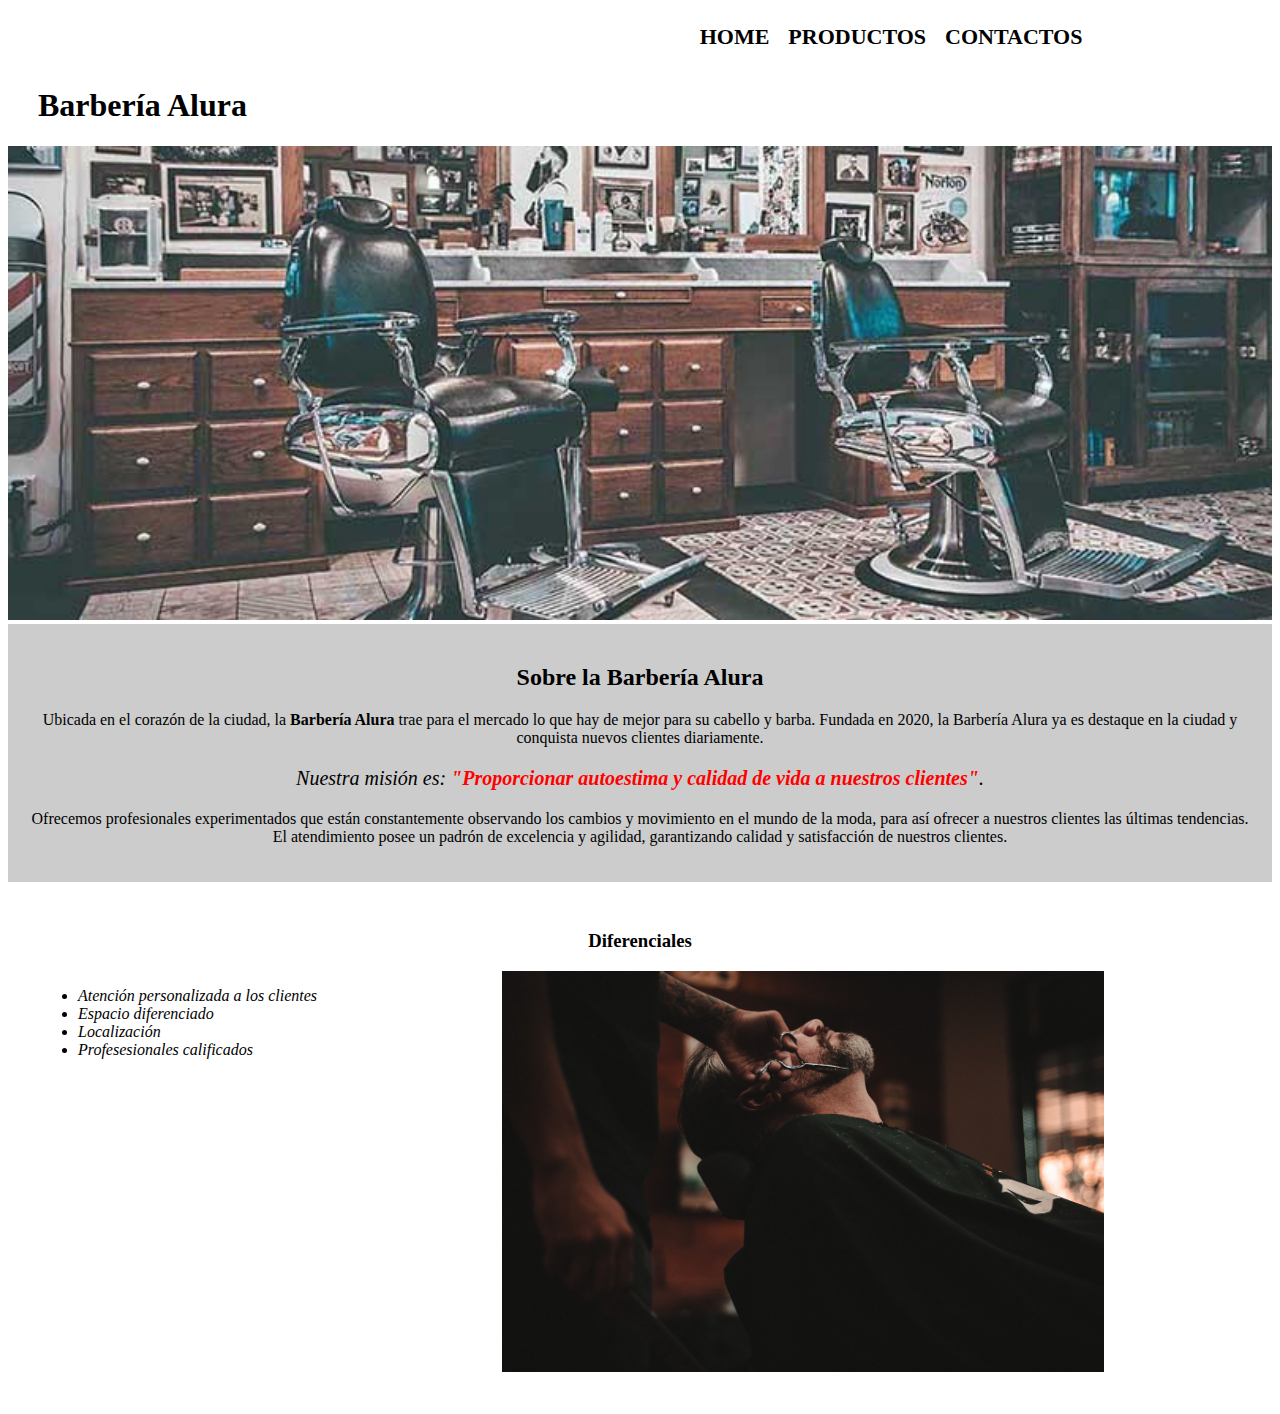
==== index.html @ 13cc8797 "Inicio del proyecto" ====
<!DOCTYPE html>

<html lang="es">
    
    <head>

        <meta charset="UTF-8"> 
        <title>Barbería Alura</title>
        <link rel="stylesheet" href="style-index.css">
    
    </head>

    <body>
        <nav> 
        <ul>
            <li><a href="index.html">Home</a></li>
            <li><a href="producots.html">Productos</a></li>
            <li><a href="contactos.html">Contactos</a></li>
        </ul>  
    </nav> 
        <header>
            <h1 class="titulo-principal">Barbería Alura</h1>
        </header>

        <img id="banner" src="banner/banner.jpg">
        
        <div class="principal">

            <h2 class="titulo-centralizado">Sobre la Barbería Alura</h2>

            <p>Ubicada en el corazón de la ciudad, la <strong>Barbería Alura</strong> trae para el mercado lo que hay de mejor para su cabello y barba. Fundada en 2020, la Barbería Alura ya es destaque en la ciudad y conquista nuevos clientes diariamente.</p>

            <p id="mision"><em>Nuestra misión es: <strong>"Proporcionar autoestima y calidad de vida a nuestros clientes"</strong>.</em></p>

            <p>Ofrecemos profesionales experimentados que están constantemente observando los cambios y movimiento en el mundo de la moda, para así ofrecer a nuestros clientes las últimas tendencias. El atendimiento posee un padrón de excelencia y agilidad, garantizando calidad y satisfacción de nuestros clientes.</p> 

        </div>

        <div class="diferenciales">

            <h3 class="titulo-centralizado">Diferenciales</h3>
        
            <ul>
                <li class="items">Atención personalizada a los clientes</li>
                <li class="items">Espacio diferenciado</li>
                <li class="items">Localización</li>
                <li class="items">Profesesionales calificados</li>
            </ul>

            <img src="diferenciales/diferenciales.jpg" class="imagenDiferenciales">

        </div>
        
        
    </body>
</html>
---- style-index.css ----
.titulo-principal{
    padding-left: 30px;
}

#banner{
    width:100%;
}

.principal{
    background: #CCCCCC;
    padding: 20px;
}

.titulo-centralizado{
    text-align: center;
}

p{
    text-align: center;
}

em strong{
    color:red;
}

#mision{
    font-size: 20px;
}

.diferenciales{
    background: #FFFFFF;
    padding: 30px;
}

.items{
    font-style: italic;
}

ul {
    display: inline-block;
    vertical-align: top;
    margin-right: 15%;
    padding: -34px;
}

.imagenDiferenciales{
    width: 50%;
}

nav {
    top: 110px;
    right: 0;
    display: flex;
    flex-direction: row-reverse;
}

nav li{
    display: inline;
    margin: 0 0 0 15px;
}

nav a{
    text-transform: uppercase;
    color: black;
    font-weight: bold;
    font-size: 22px;
    text-decoration: none;

}

nav a:hover{
    color: #c78c19;
    text-decoration: underline;
}
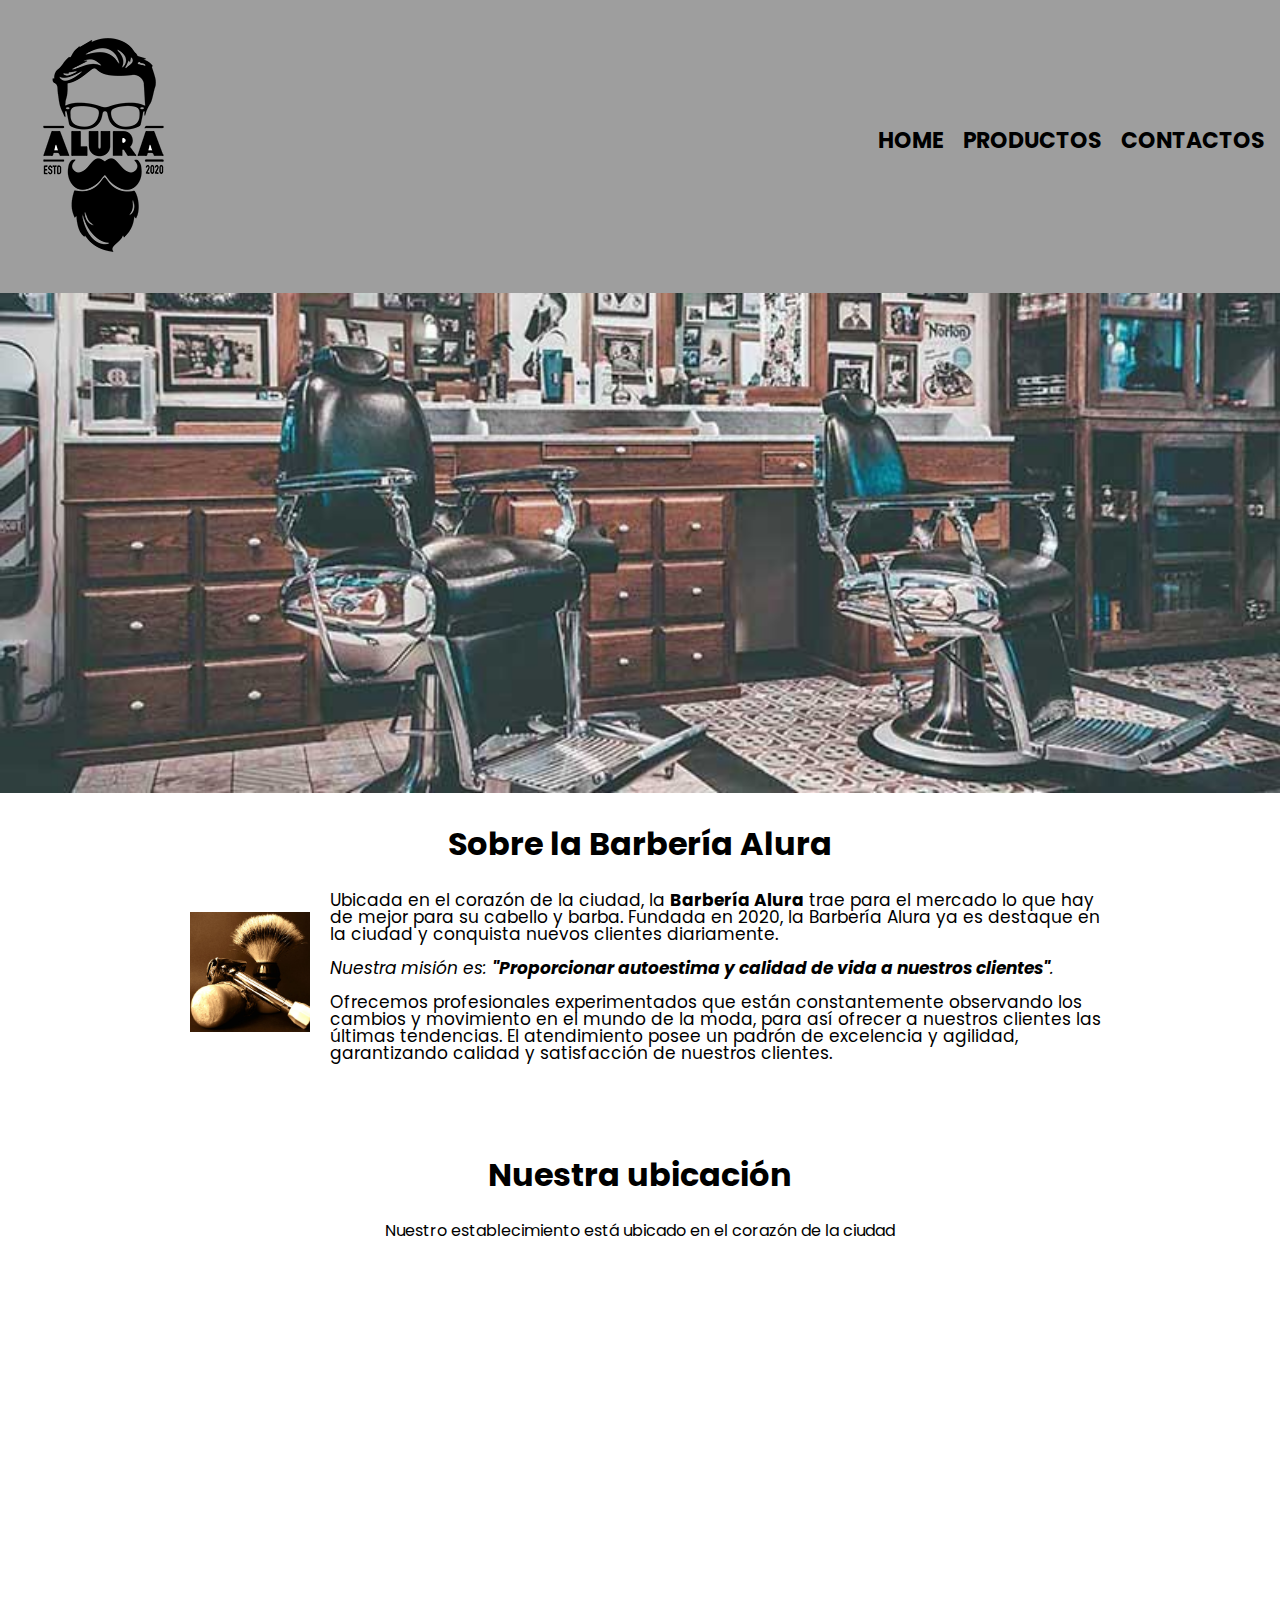
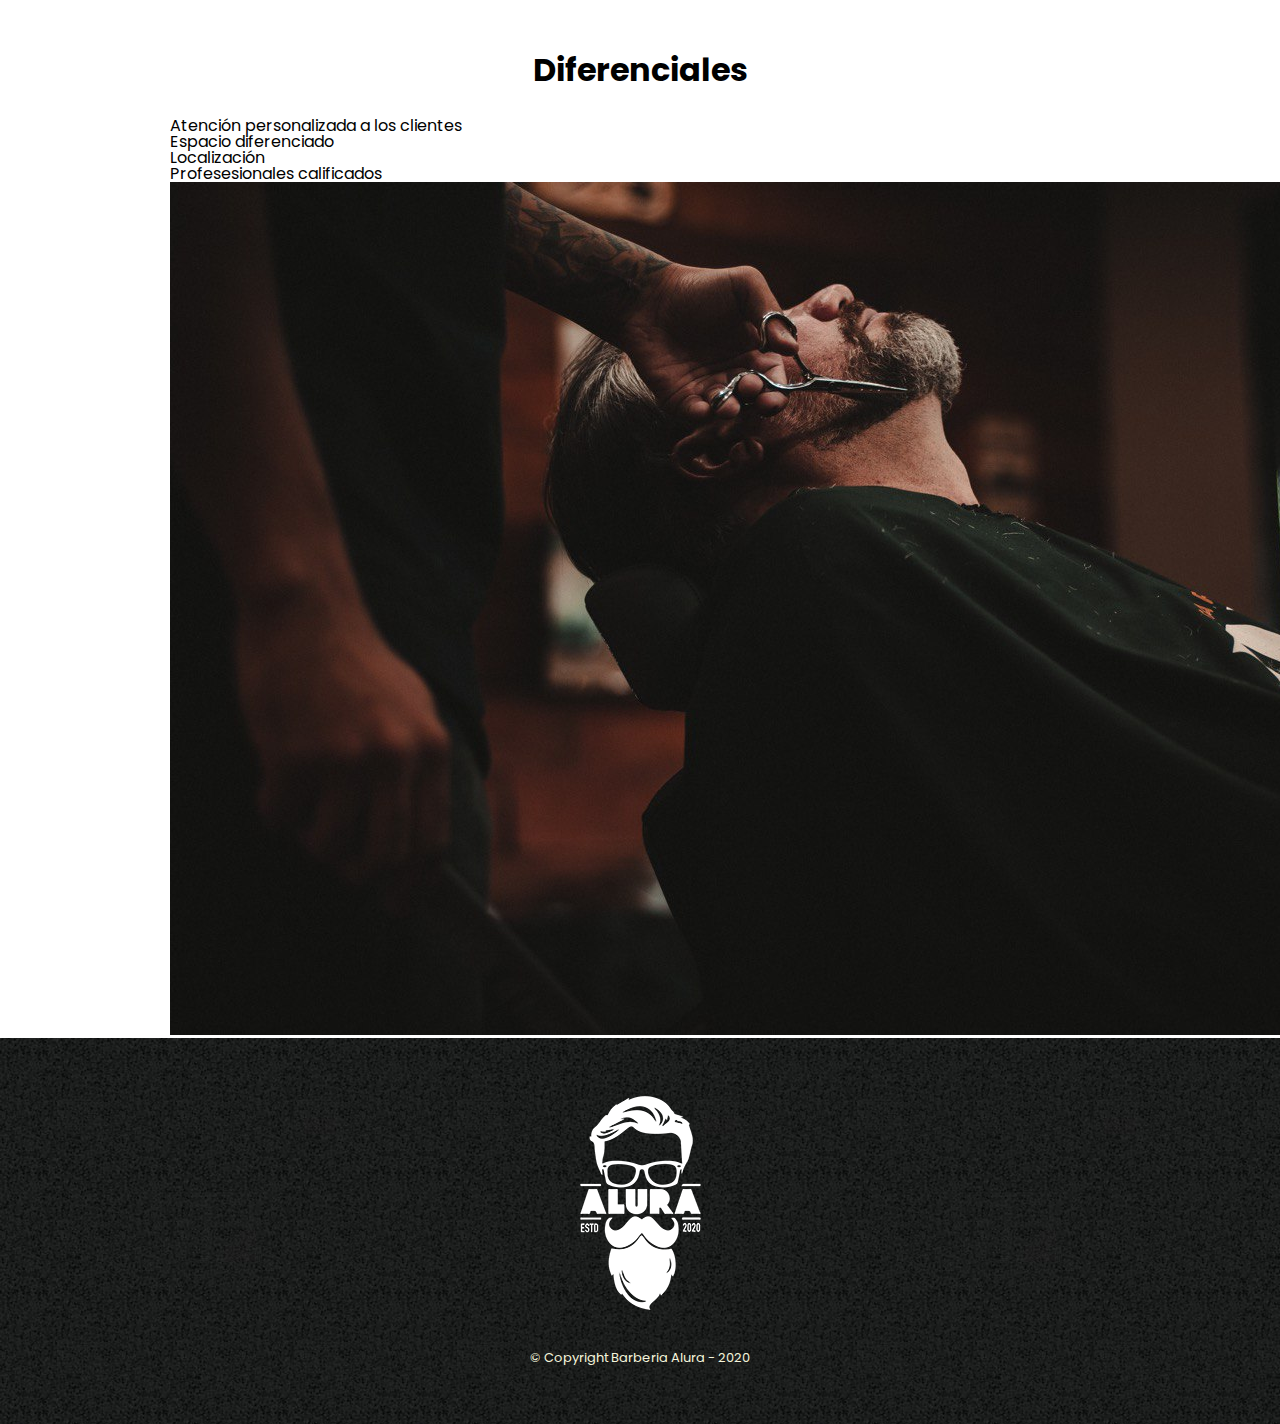
==== commit 87826966: "Importacion de mapa y correcion css pagina home" ====
--- a/index.html
+++ b/index.html
@@ -6,51 +6,72 @@
 
         <meta charset="UTF-8"> 
         <title>Barbería Alura</title>
-        <link rel="stylesheet" href="style-index.css">
+        <link rel="stylesheet" href="reset.css">
+        <link rel="stylesheet" href="style-productos.css">
+        <link rel="preconnect" href="https://fonts.googleapis.com">
+        <link rel="preconnect" href="https://fonts.gstatic.com" crossorigin>
+        <link href="https://fonts.googleapis.com/css2?family=Oswald:wght@300&family=Poppins:wght@300&display=swap" rel="stylesheet">
+
     
     </head>
 
     <body>
-        <nav> 
-        <ul>
-            <li><a href="index.html">Home</a></li>
-            <li><a href="producots.html">Productos</a></li>
-            <li><a href="contactos.html">Contactos</a></li>
-        </ul>  
-    </nav> 
-        <header>
-            <h1 class="titulo-principal">Barbería Alura</h1>
-        </header>
 
-        <img id="banner" src="banner/banner.jpg">
+    <header>
+        <div class="caja">
+            <h1><img src="Imagenes/logo.png"></h1>
+            <nav>
+                <ul>
+                    <li><a href="index.html">Home</a></li>
+                    <li><a href="producots.html">Productos</a></li>
+                    <li><a href="contactos.html">Contactos</a></li>
+                </ul>  
+            </nav> 
+        </div>
         
-        <div class="principal">
+        
+    </header>
 
-            <h2 class="titulo-centralizado">Sobre la Barbería Alura</h2>
+        <img class="banner" src="banner/banner.jpg" alt="Imagen del banner">
+        
+    <main>
+        <section class="principal">
+        <h2 class="titulo-principal">Sobre la Barbería Alura</h2>
 
+            <img class="utencilios" src="Imagenes/utensilios.jpg" alt="Utencilios" >
+    
             <p>Ubicada en el corazón de la ciudad, la <strong>Barbería Alura</strong> trae para el mercado lo que hay de mejor para su cabello y barba. Fundada en 2020, la Barbería Alura ya es destaque en la ciudad y conquista nuevos clientes diariamente.</p>
+    
+            <p id="mision"><em>Nuestra misión es: <strong>"Proporcionar autoestima y calidad de vida a nuestros clientes"</strong>.</em></p>
+    
+            <p>Ofrecemos profesionales experimentados que están constantemente observando los cambios y movimiento en el mundo de la moda, para así ofrecer a nuestros clientes las últimas tendencias. El atendimiento posee un padrón de excelencia y agilidad, garantizando calidad y satisfacción de nuestros clientes.</p> 
+    
+        </section>
 
-            <p id="mision"><em>Nuestra misión es: <strong>"Proporcionar autoestima y calidad de vida a nuestros clientes"</strong>.</em></p>
-
-            <p>Ofrecemos profesionales experimentados que están constantemente observando los cambios y movimiento en el mundo de la moda, para así ofrecer a nuestros clientes las últimas tendencias. El atendimiento posee un padrón de excelencia y agilidad, garantizando calidad y satisfacción de nuestros clientes.</p> 
-
-        </div>
-
-        <div class="diferenciales">
-
-            <h3 class="titulo-centralizado">Diferenciales</h3>
-        
+        <section class="mapa">
+            <h3 class="titulo-principal">Nuestra ubicación</h3>
+            <p>Nuestro establecimiento está ubicado en el corazón de la ciudad </p>
+            <iframe src="https://www.google.com/maps/embed?pb=!1m18!1m12!1m3!1d3976.428511700349!2d-74.052871725083!3d4.695369641703875!2m3!1f0!2f0!3f0!3m2!1i1024!2i768!4f13.1!3m3!1m2!1s0x8e3f9b6ced6bdf45%3A0x93160de6f09a8cbb!2sCFMOTO%20BOGOT%C3%81%20NORTE!5e0!3m2!1ses!2sco!4v1684341090723!5m2!1ses!2sco" width="100%" height="300" style="border:0;" allowfullscreen="" loading="lazy" referrerpolicy="no-referrer-when-downgrade"></iframe>
+        </section>
+    
+        <section class="diferenciales">
+    
+            <h3 class="titulo-principal">Diferenciales</h3>
+            
             <ul>
                 <li class="items">Atención personalizada a los clientes</li>
                 <li class="items">Espacio diferenciado</li>
                 <li class="items">Localización</li>
                 <li class="items">Profesesionales calificados</li>
             </ul>
+    
+            <img src="diferenciales/diferenciales.jpg" class="  " alt="imagen de las diferenciales">
+        </section>
+    </main>
 
-            <img src="diferenciales/diferenciales.jpg" class="imagenDiferenciales">
-
-        </div>
-        
-        
+    <footer>
+        <img src="Imagenes/logo-blanco.png">
+        <p class="copyright">&copy Copyright Barberia Alura - 2020</p>
+    </footer>
     </body>
 </html>--- a/style-productos.css
+++ b/style-productos.css
@@ -0,0 +1,188 @@
+body{
+    font-family: 'Oswald', sans-serif;
+    font-family: 'Poppins', sans-serif;
+}
+
+header{
+    background-color: rgb(158, 158, 158);
+    padding: 20px 0;
+} 
+
+.caja{
+    position: relative;
+    width: 1250px;
+    margin: 0px auto;
+}
+
+nav{
+    position: absolute;
+    top: 110px;
+    right: 0;
+}
+
+nav li{
+    display: inline;
+    margin: 0 0 0 15px;
+}
+
+nav a{
+    text-transform: uppercase;
+    color: black;
+    font-weight: bold;
+    font-size: 22px;
+    text-decoration: none;
+
+}
+
+nav a:hover{
+    color: #c78c19;
+    text-decoration: underline;
+}
+.productos{
+    width: 940px;
+    margin: 0 auto;
+    padding: 50px;
+}
+
+.productos li {
+    display: inline-block;
+    text-align: center;
+    width: 30%;
+    vertical-align: top;
+    margin: 0 1.5%;
+    padding: 30px 20px;
+    box-sizing: border-box;
+    border: 2px solid black;
+    border-radius: 20px;
+}
+
+.productos li:hover{
+    border-color:#c78c19;
+}
+
+.productos li:active{
+    border-color:#276d01;
+}
+
+.productos h2 {
+    font-size: 30px;
+    font-weight: bold;
+}
+
+.productos li:hover h2{
+    font-size: 33px;
+}
+
+.producto-descipcion{
+    font-size: 18px;
+    
+}
+
+.producto-precio{
+    font-size: 20px;
+    font-weight: bold;
+    margin-top: 10px;
+}
+
+footer{
+    padding: 40px;
+    text-align: center;
+    background:url(Imagenes/bg.jpg);
+}
+
+.copyright {
+    color: beige;
+    font-size: 13px;
+    margin: 20px;
+}
+
+main{
+    width: 940px;
+    margin: 0 auto;
+}
+
+form{
+    margin: 40px 0;
+}
+
+form label, form p{
+    display: block;
+    font-size: 20px;
+    margin: 0 0 10px;
+}
+
+.input-padron{
+    display: block;
+    margin: 0 0 20px;
+    padding: 10px 25px;
+    width: 50%;
+}
+.checkbox{
+    margin: 25px 0;
+}
+
+.boton-enviar{
+    width: 35%;
+    padding: 10px 0;
+    font-size: 18px;
+    font-weight: bold;
+    color: white;
+    background: #085de5;
+    border-radius: 20px;
+    border: none;
+    transition: 1.5s all;
+    cursor: pointer;
+}
+
+.boton-enviar:hover{
+    background: #02183c;
+    transform: scale(1.1); 
+}
+
+/*CSS para la pagina principal */
+
+.banner{
+    width: 100%;
+    height: 500px;
+}
+
+.titulo-principal{
+    text-align: center;
+    font-size: 2em;
+    font-weight: bold;
+    margin: 1em 0 1em;
+    clear: left;
+}
+
+.principal p{
+    margin: 1em 0 1em;
+    font-size: 17px; 
+}
+
+.principal strong{
+    font-weight: bold;
+}
+
+.principal em{
+    font-style: italic;
+}
+
+.utencilios{
+    width: 120px; 
+    float: left;
+    margin:20px;
+}
+
+.mapa{
+    padding: 3em 0;
+}
+
+.mapa p{
+    margin: 0 0 2em;
+    text-align: center;
+}
+
+.imagenDiferenciales{
+    width: 60%;
+}
+
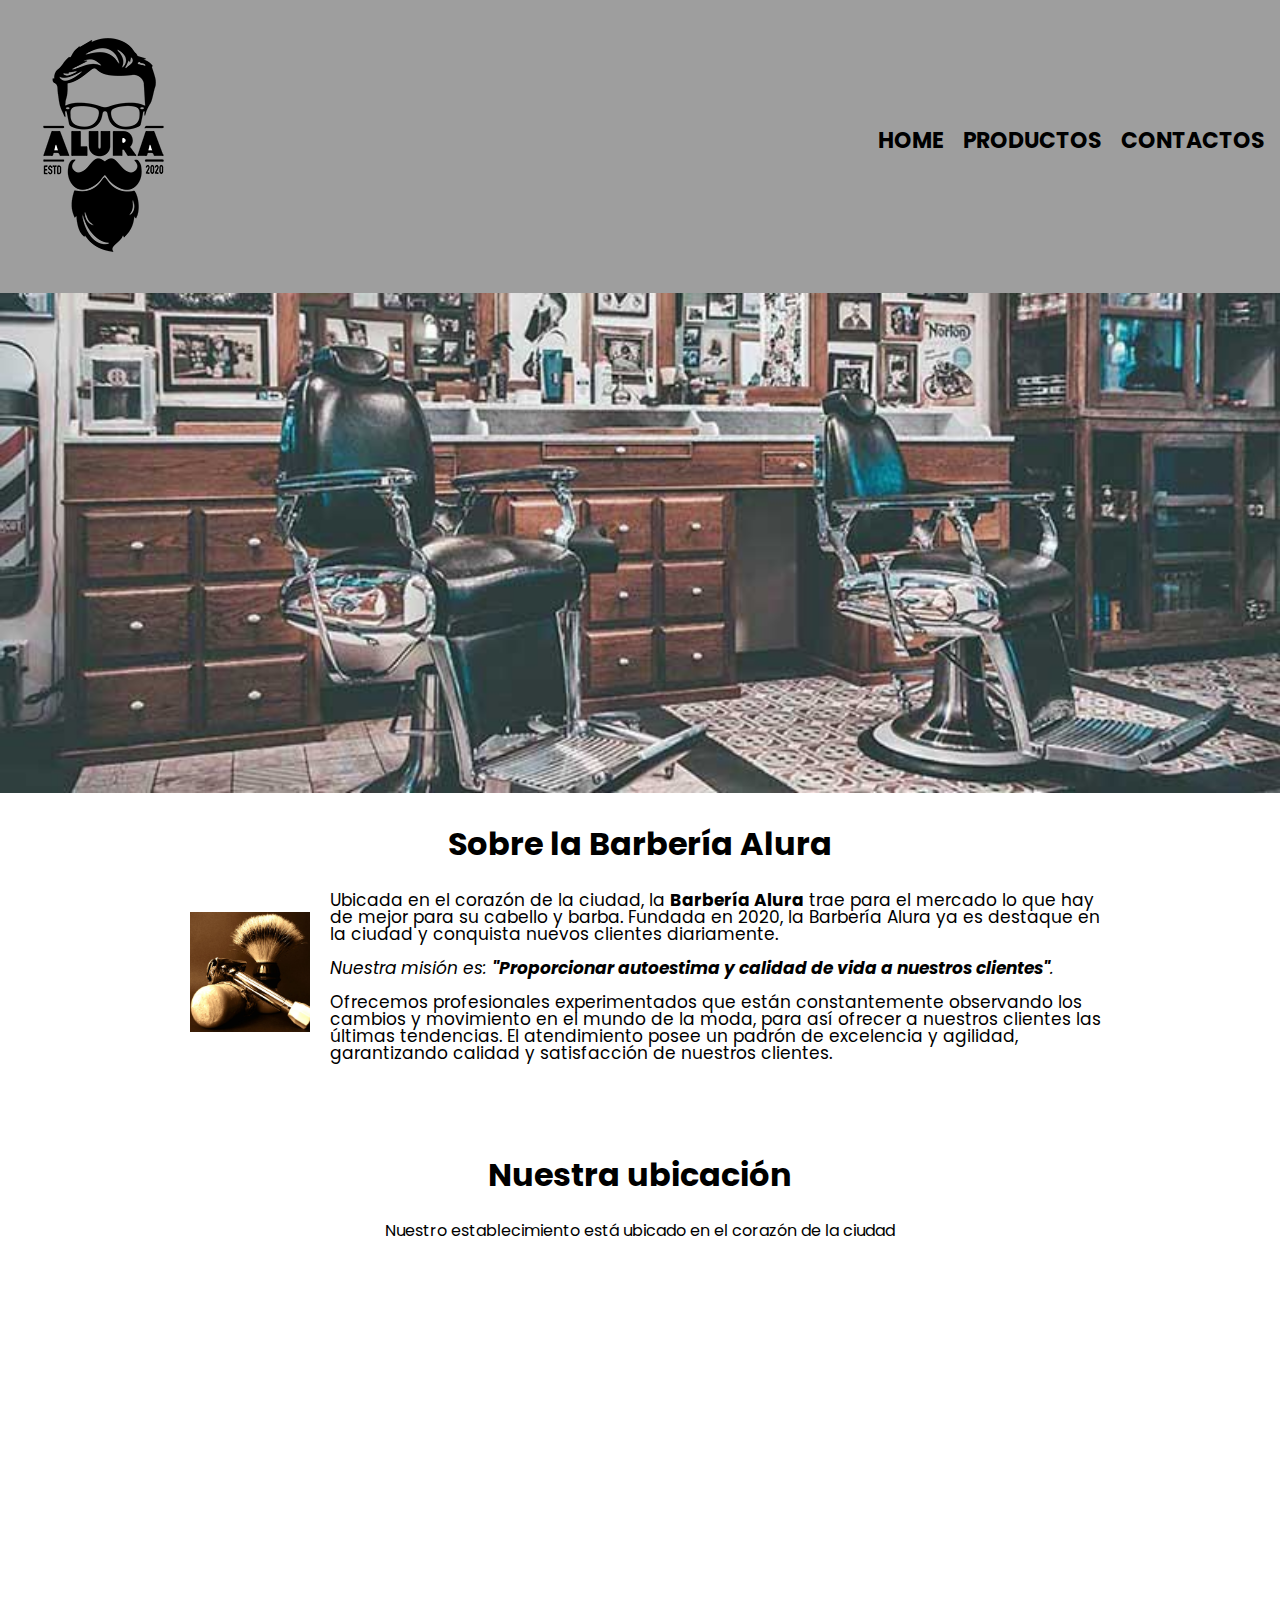
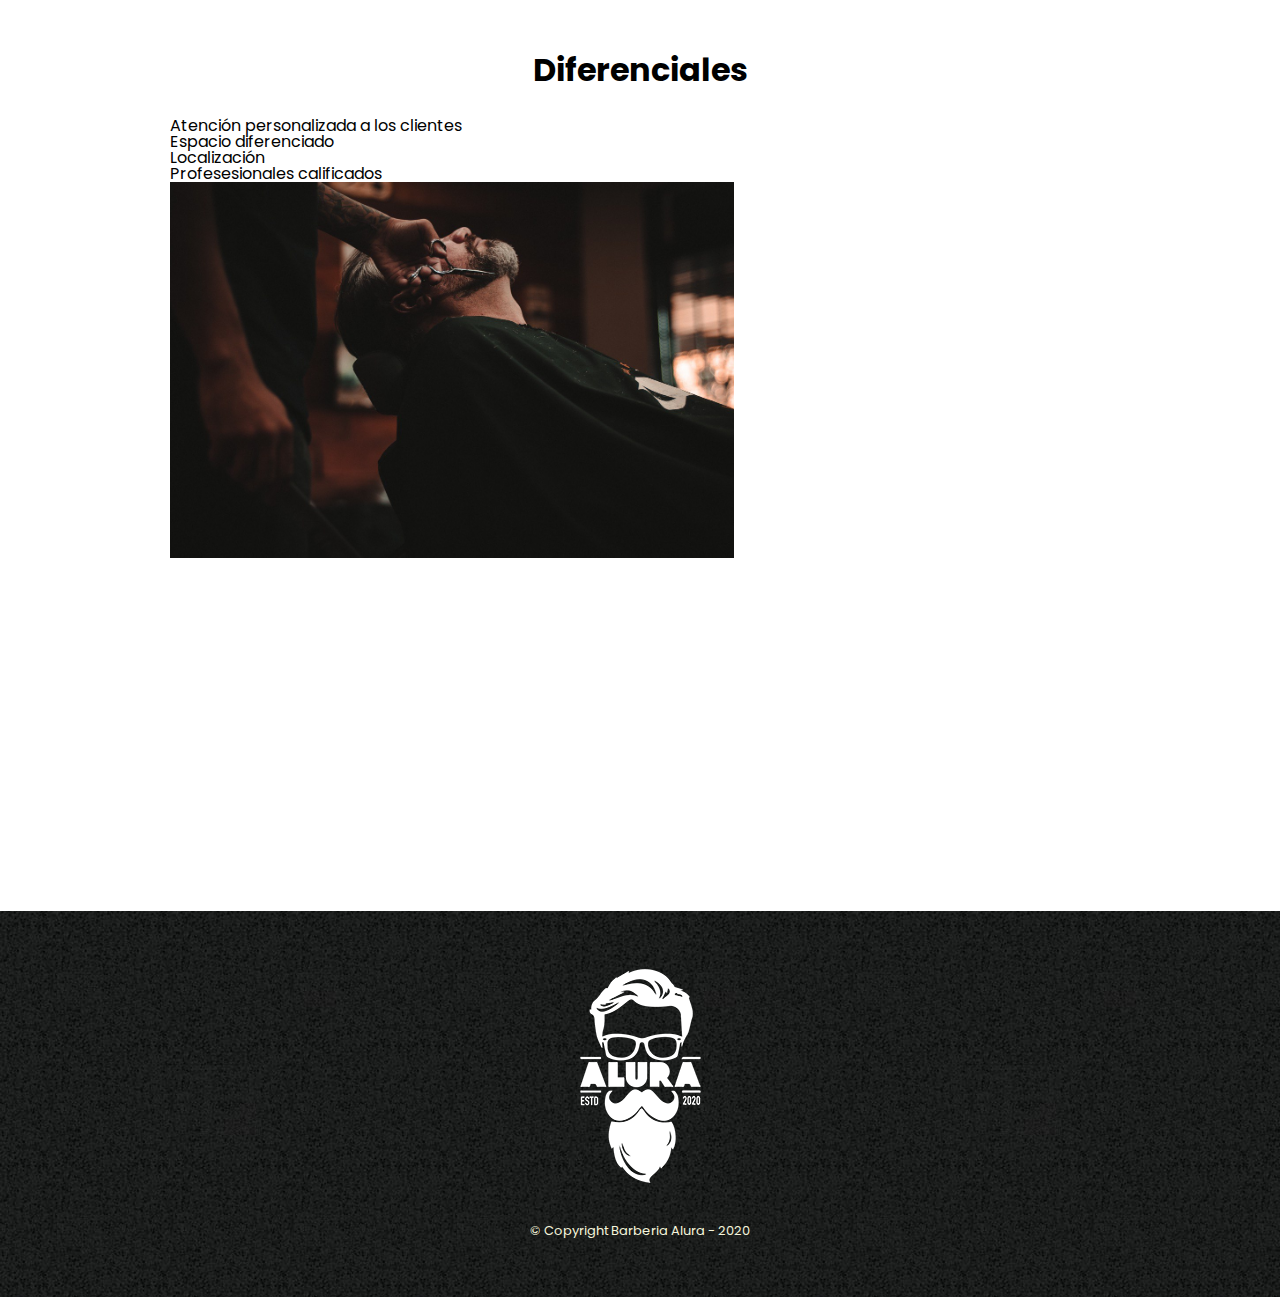
==== commit 79a8bb78: "Insertando video de barberia" ====
--- a/index.html
+++ b/index.html
@@ -64,10 +64,13 @@
                 <li class="items">Localización</li>
                 <li class="items">Profesesionales calificados</li>
             </ul>
-    
-            <img src="diferenciales/diferenciales.jpg" class="  " alt="imagen de las diferenciales">
+            <img src="diferenciales/diferenciales.jpg" class="imagenDiferenciales" alt="imagen de las diferenciales">
         </section>
-    </main>
+
+        <div class="video">
+            <iframe width="560" height="315" src="https://www.youtube.com/embed/wcVVXUV0YUY" title="YouTube video player" frameborder="0" allow="accelerometer; autoplay; clipboard-write; encrypted-media; gyroscope; picture-in-picture; web-share" allowfullscreen></iframe>
+        </div>
+    </main> 
 
     <footer>
         <img src="Imagenes/logo-blanco.png">
--- a/style-productos.css
+++ b/style-productos.css
@@ -186,3 +186,8 @@
     width: 60%;
 }
 
+.video{
+    width: 560px;
+    margin: 1em auto;
+
+}
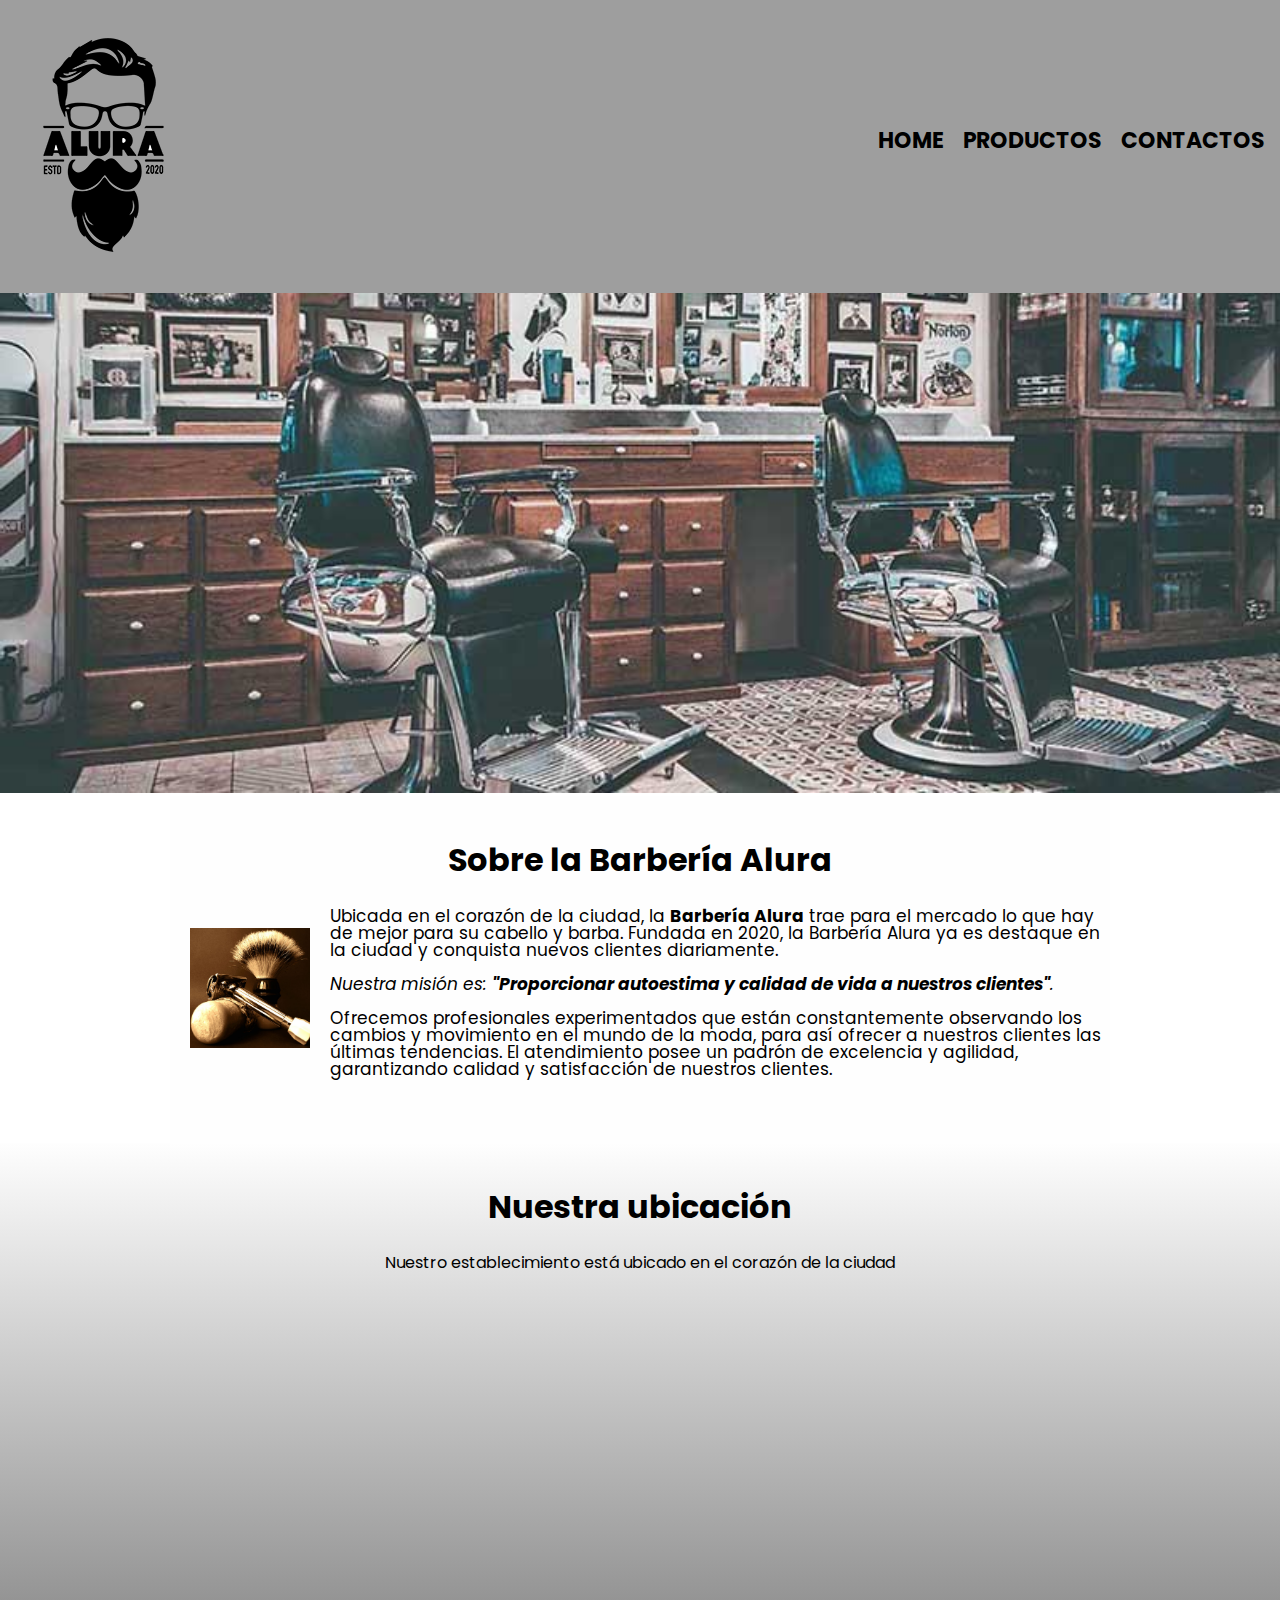
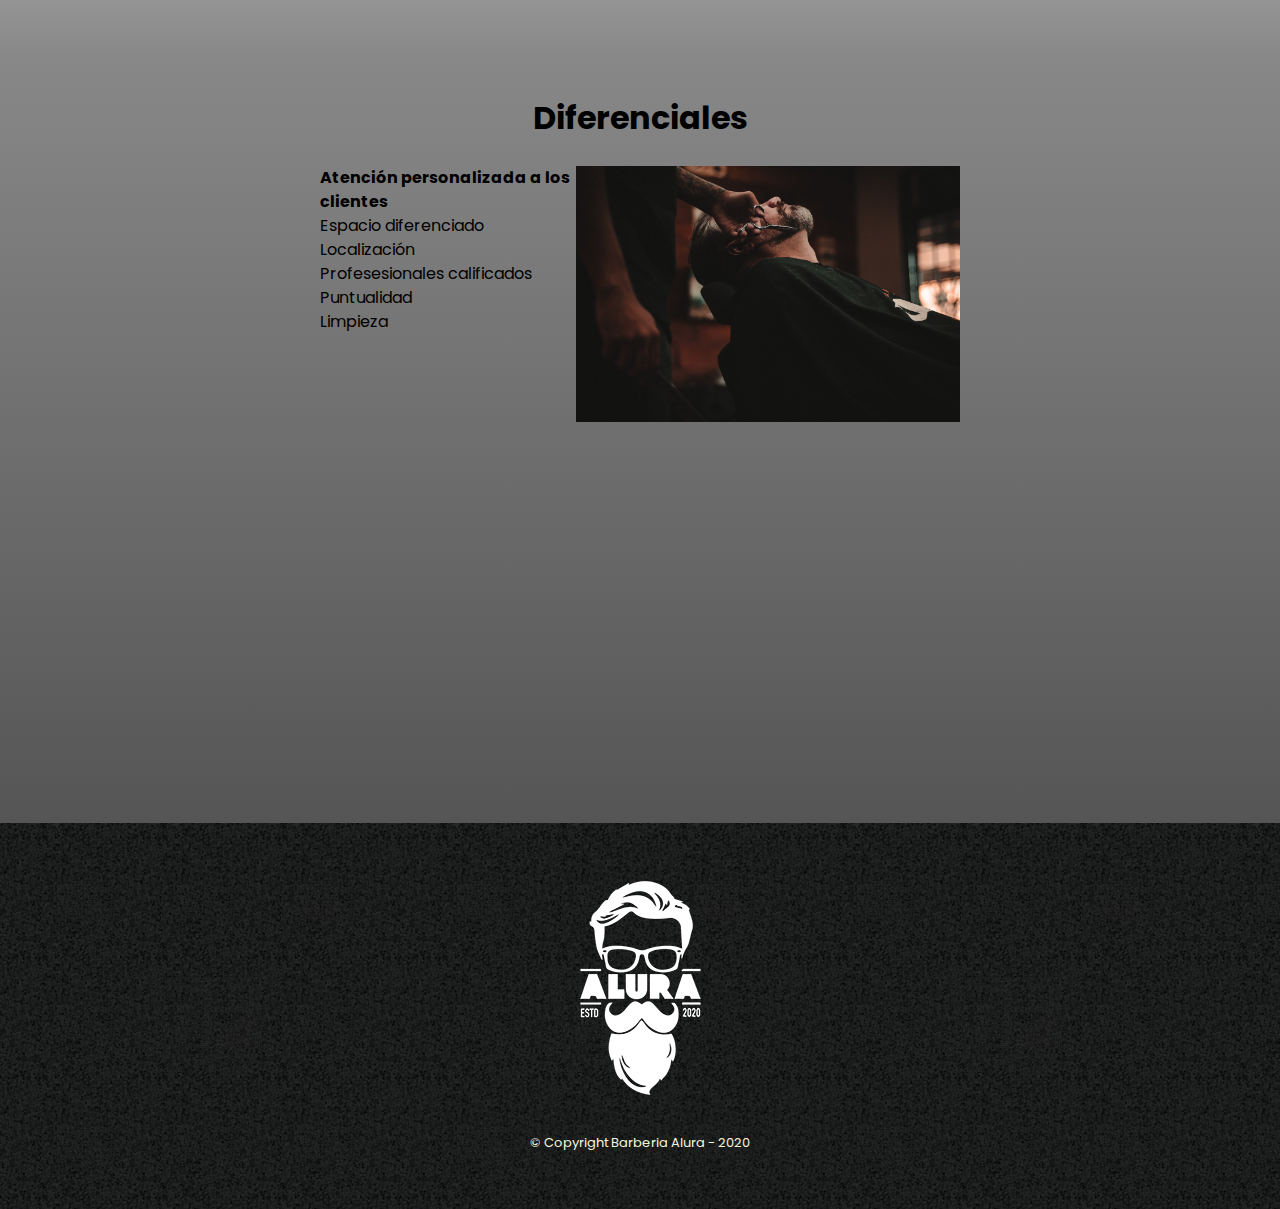
==== commit 0547518b: "Efecto de backgroun y correcion contactos" ====
--- a/index.html
+++ b/index.html
@@ -51,25 +51,27 @@
         <section class="mapa">
             <h3 class="titulo-principal">Nuestra ubicación</h3>
             <p>Nuestro establecimiento está ubicado en el corazón de la ciudad </p>
-            <iframe src="https://www.google.com/maps/embed?pb=!1m18!1m12!1m3!1d3976.428511700349!2d-74.052871725083!3d4.695369641703875!2m3!1f0!2f0!3f0!3m2!1i1024!2i768!4f13.1!3m3!1m2!1s0x8e3f9b6ced6bdf45%3A0x93160de6f09a8cbb!2sCFMOTO%20BOGOT%C3%81%20NORTE!5e0!3m2!1ses!2sco!4v1684341090723!5m2!1ses!2sco" width="100%" height="300" style="border:0;" allowfullscreen="" loading="lazy" referrerpolicy="no-referrer-when-downgrade"></iframe>
+            <div class="mapa-contenido"><iframe src="https://www.google.com/maps/embed?pb=!1m18!1m12!1m3!1d3976.428511700349!2d-74.052871725083!3d4.695369641703875!2m3!1f0!2f0!3f0!3m2!1i1024!2i768!4f13.1!3m3!1m2!1s0x8e3f9b6ced6bdf45%3A0x93160de6f09a8cbb!2sCFMOTO%20BOGOT%C3%81%20NORTE!5e0!3m2!1ses!2sco!4v1684341090723!5m2!1ses!2sco" width="100%" height="300" style="border:0;" allowfullscreen="" loading="lazy" referrerpolicy="no-referrer-when-downgrade"></iframe></div>
         </section>
     
         <section class="diferenciales">
     
             <h3 class="titulo-principal">Diferenciales</h3>
-            
-            <ul>
-                <li class="items">Atención personalizada a los clientes</li>
-                <li class="items">Espacio diferenciado</li>
-                <li class="items">Localización</li>
-                <li class="items">Profesesionales calificados</li>
-            </ul>
-            <img src="diferenciales/diferenciales.jpg" class="imagenDiferenciales" alt="imagen de las diferenciales">
-        </section>
-
+            <div class="contenido-diferenciales">
+                <ul class="lista-diferenciales">
+                    <li class="items">Atención personalizada a los clientes</li>
+                    <li class="items">Espacio diferenciado</li>
+                    <li class="items">Localización</li>
+                    <li class="items">Profesesionales calificados</li>
+                    <li class="items">Puntualidad</li>
+                    <li class="items">Limpieza</li>
+                </ul><img src="diferenciales/diferenciales.jpg" class="imagen-diferenciales" alt="imagen de las diferenciales">
+            </div>
+        
         <div class="video">
             <iframe width="560" height="315" src="https://www.youtube.com/embed/wcVVXUV0YUY" title="YouTube video player" frameborder="0" allow="accelerometer; autoplay; clipboard-write; encrypted-media; gyroscope; picture-in-picture; web-share" allowfullscreen></iframe>
         </div>
+    </section>
     </main> 
 
     <footer>
--- a/style-productos.css
+++ b/style-productos.css
@@ -96,9 +96,13 @@
     margin: 20px;
 }
 
-main{
-    width: 940px;
-    margin: 0 auto;
+.main-contacto{
+    width: 940px;
+    margin: 0 auto;
+}
+
+.main-contacto p{
+    margin: 1em;
 }
 
 form{
@@ -146,11 +150,18 @@
     height: 500px;
 }
 
-.titulo-principal{
+.principal{
+    padding: 3em 0;
+    background: #FEFEFE;
+    width: 940px;
+    margin: 0 auto;
+}
+
+.titulo-principal {
     text-align: center;
     font-size: 2em;
     font-weight: bold;
-    margin: 1em 0 1em;
+    margin: 0 0 1em;
     clear: left;
 }
 
@@ -175,6 +186,12 @@
 
 .mapa{
     padding: 3em 0;
+   background: linear-gradient(#fefefe,#888888);
+}
+
+.mapa-contenido{
+    width: 940px;
+    margin: 0 auto;
 }
 
 .mapa p{
@@ -182,12 +199,35 @@
     text-align: center;
 }
 
-.imagenDiferenciales{
+.diferenciales{
+    padding: 3em 0;
+    background: linear-gradient(#888888,#555555);
+}
+
+.contenido-diferenciales{
+    width: 640px;
+    margin: 0 auto;
+}
+
+.lista-diferenciales{
+    width: 40%;
+    display: inline-block;
+    vertical-align: top;   
+}
+
+.items{
+    line-height: 1.5;
+}
+
+.items:first-child{
+    font-weight: bold;
+}
+
+.imagen-diferenciales{
     width: 60%;
 }
 
 .video{
     width: 560px;
     margin: 1em auto;
-
-}
+}
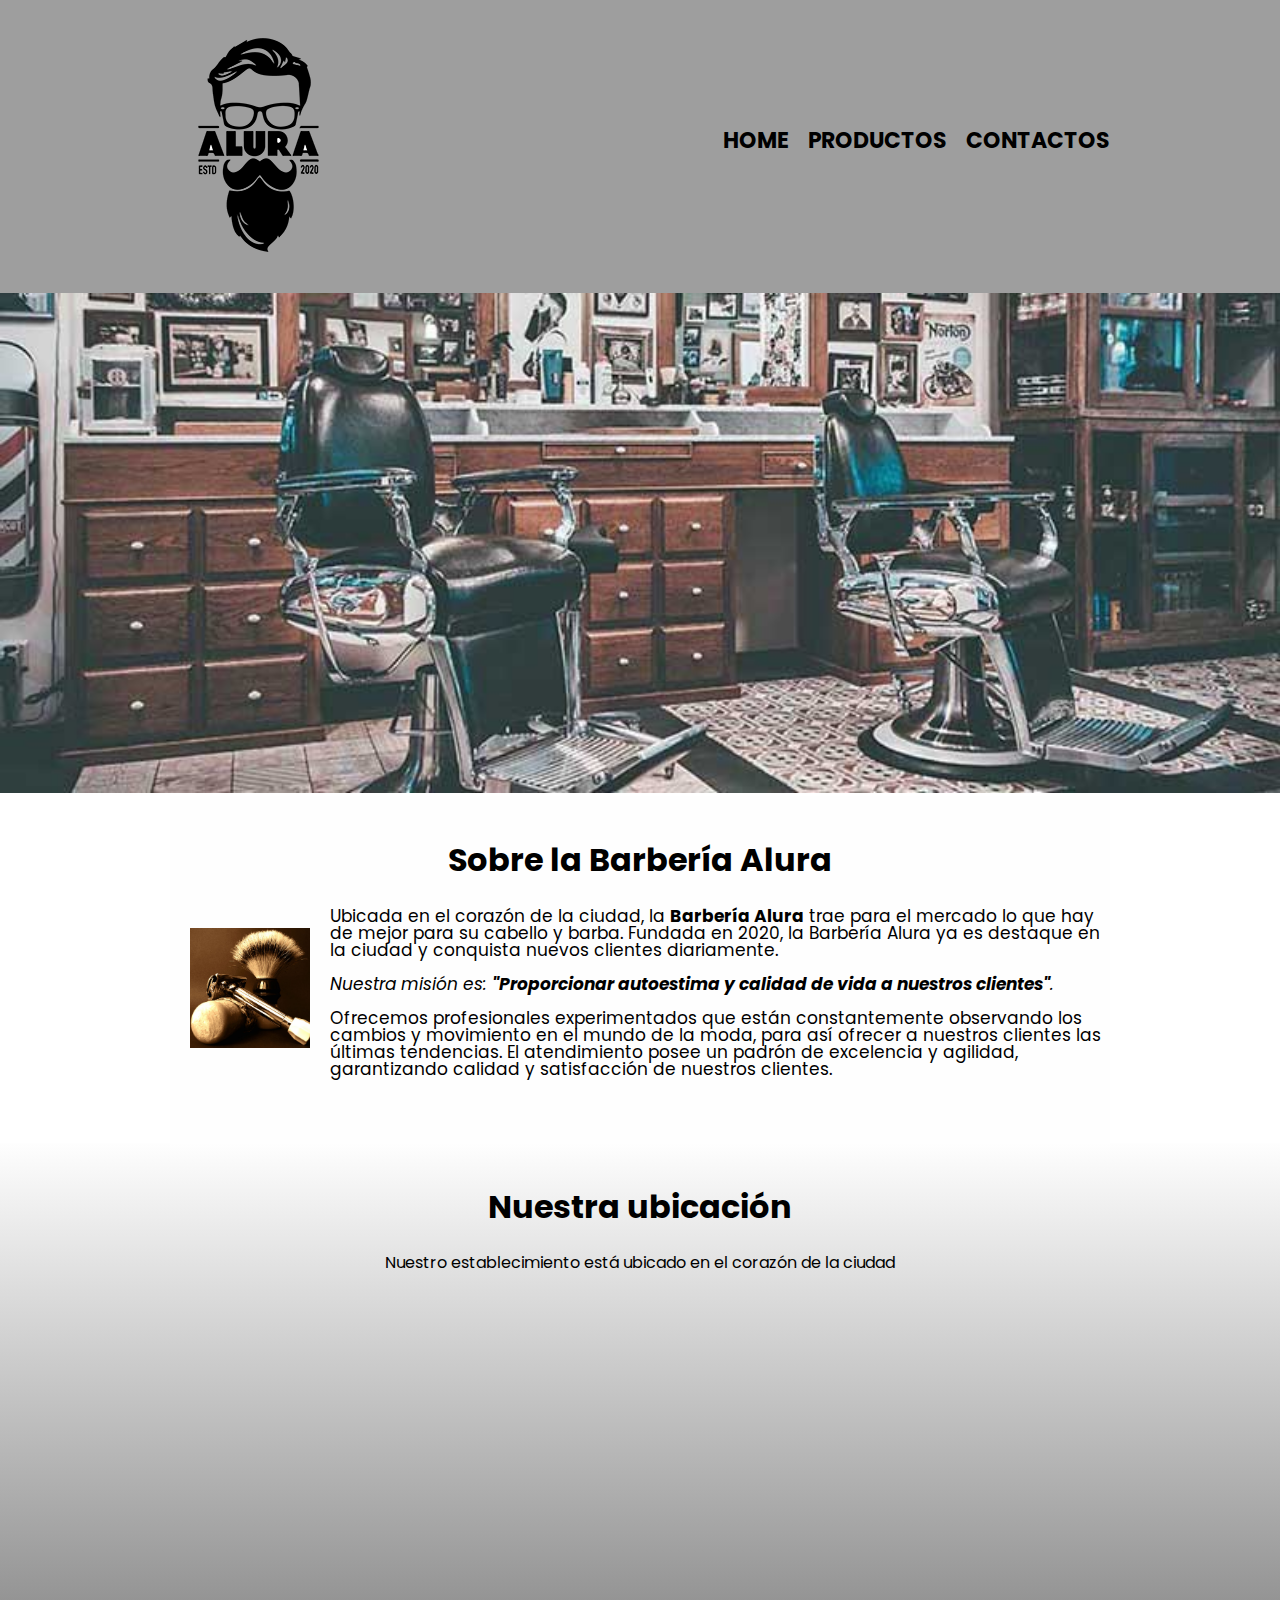
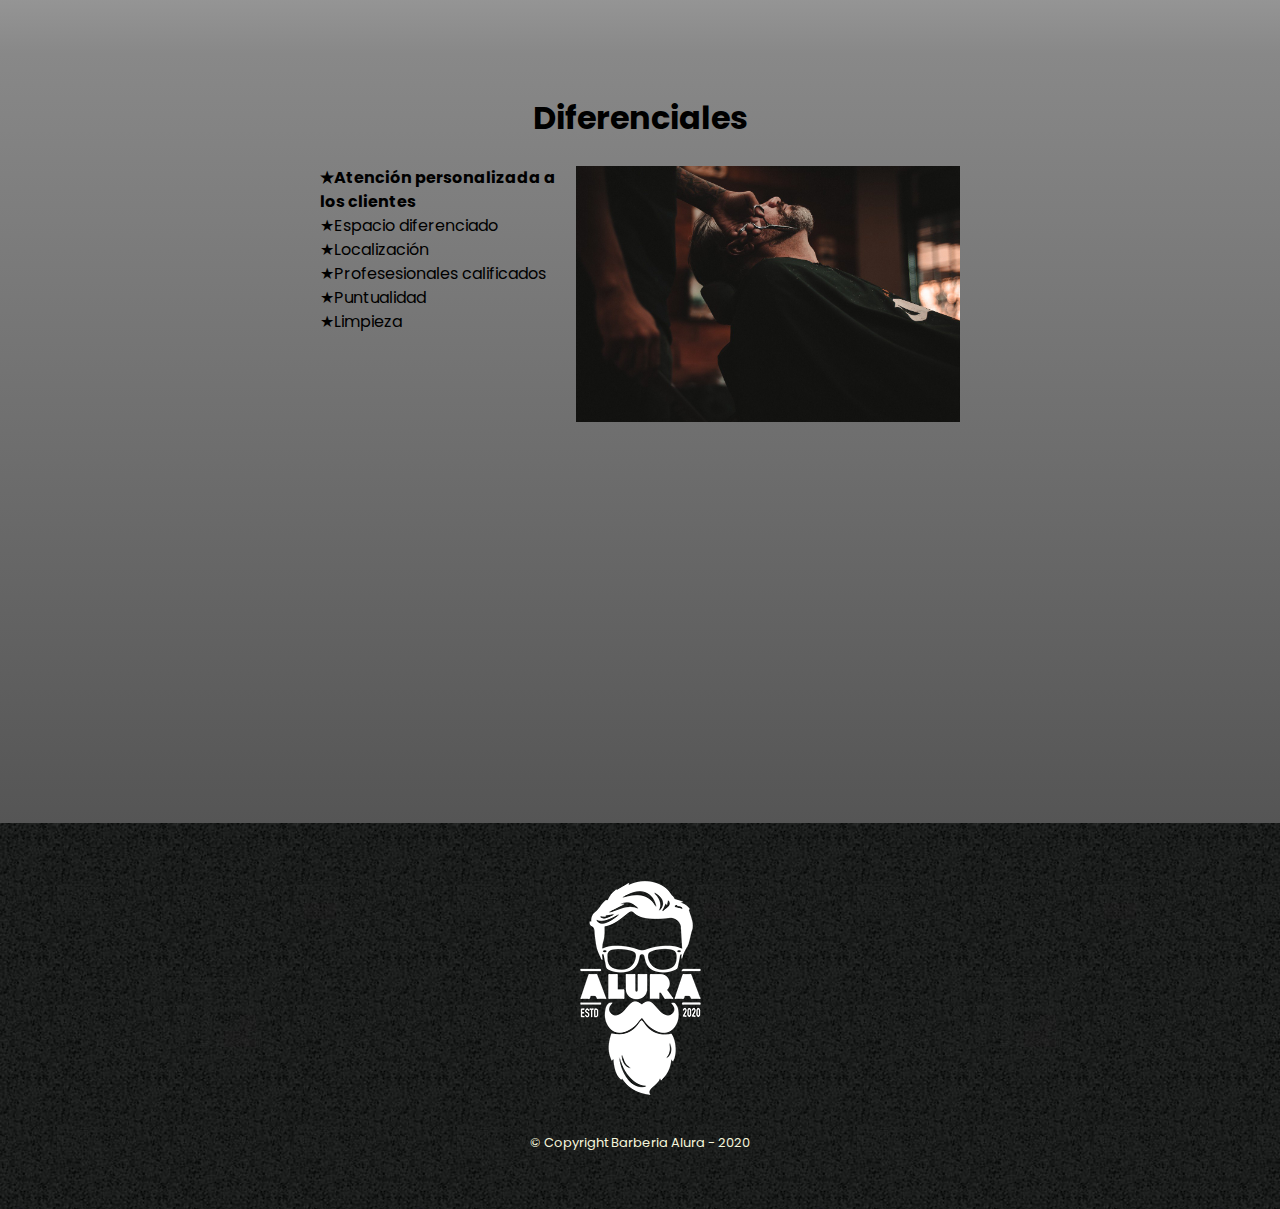
==== commit 6230cb6c: "Diseño responsivo en home y productos" ====
--- a/index.html
+++ b/index.html
@@ -3,16 +3,14 @@
 <html lang="es">
     
     <head>
-
         <meta charset="UTF-8"> 
+        <meta name="viewport" content="width=device-width">
         <title>Barbería Alura</title>
         <link rel="stylesheet" href="reset.css">
         <link rel="stylesheet" href="style-productos.css">
         <link rel="preconnect" href="https://fonts.googleapis.com">
         <link rel="preconnect" href="https://fonts.gstatic.com" crossorigin>
         <link href="https://fonts.googleapis.com/css2?family=Oswald:wght@300&family=Poppins:wght@300&display=swap" rel="stylesheet">
-
-    
     </head>
 
     <body>
@@ -28,12 +26,9 @@
                 </ul>  
             </nav> 
         </div>
-        
-        
     </header>
+        <img class="banner" src="banner/banner.jpg" alt="Imagen del banner">
 
-        <img class="banner" src="banner/banner.jpg" alt="Imagen del banner">
-        
     <main>
         <section class="principal">
         <h2 class="titulo-principal">Sobre la Barbería Alura</h2>
@@ -69,7 +64,7 @@
             </div>
         
         <div class="video">
-            <iframe width="560" height="315" src="https://www.youtube.com/embed/wcVVXUV0YUY" title="YouTube video player" frameborder="0" allow="accelerometer; autoplay; clipboard-write; encrypted-media; gyroscope; picture-in-picture; web-share" allowfullscreen></iframe>
+            <iframe width="100%" height="315" src="https://www.youtube.com/embed/wcVVXUV0YUY" title="YouTube video player" frameborder="0" allow="accelerometer; autoplay; clipboard-write; encrypted-media; gyroscope; picture-in-picture; web-share" allowfullscreen></iframe>
         </div>
     </section>
     </main> 
--- a/style-productos.css
+++ b/style-productos.css
@@ -10,8 +10,8 @@
 
 .caja{
     position: relative;
-    width: 1250px;
-    margin: 0px auto;
+    width: 940px;
+    margin: 0 auto;
 }
 
 nav{
@@ -219,6 +219,10 @@
     line-height: 1.5;
 }
 
+.items:before{
+content: "★";
+}
+
 .items:first-child{
     font-weight: bold;
 }
@@ -231,3 +235,25 @@
     width: 560px;
     margin: 1em auto;
 }
+
+@media screen and (max-width:480px){
+    h1{
+        text-align: center;
+    }
+
+    nav{
+        position: static;
+    }
+    
+    .productos li{
+        display: block;
+        margin: 2em;
+    }
+
+    .caja, .principal, .mapa-contenido, .contenido-diferenciales, .video{
+        width: auto;
+    }
+    .lista-diferenciales, .imagen-diferenciales{
+        width: 100%;
+    }
+}